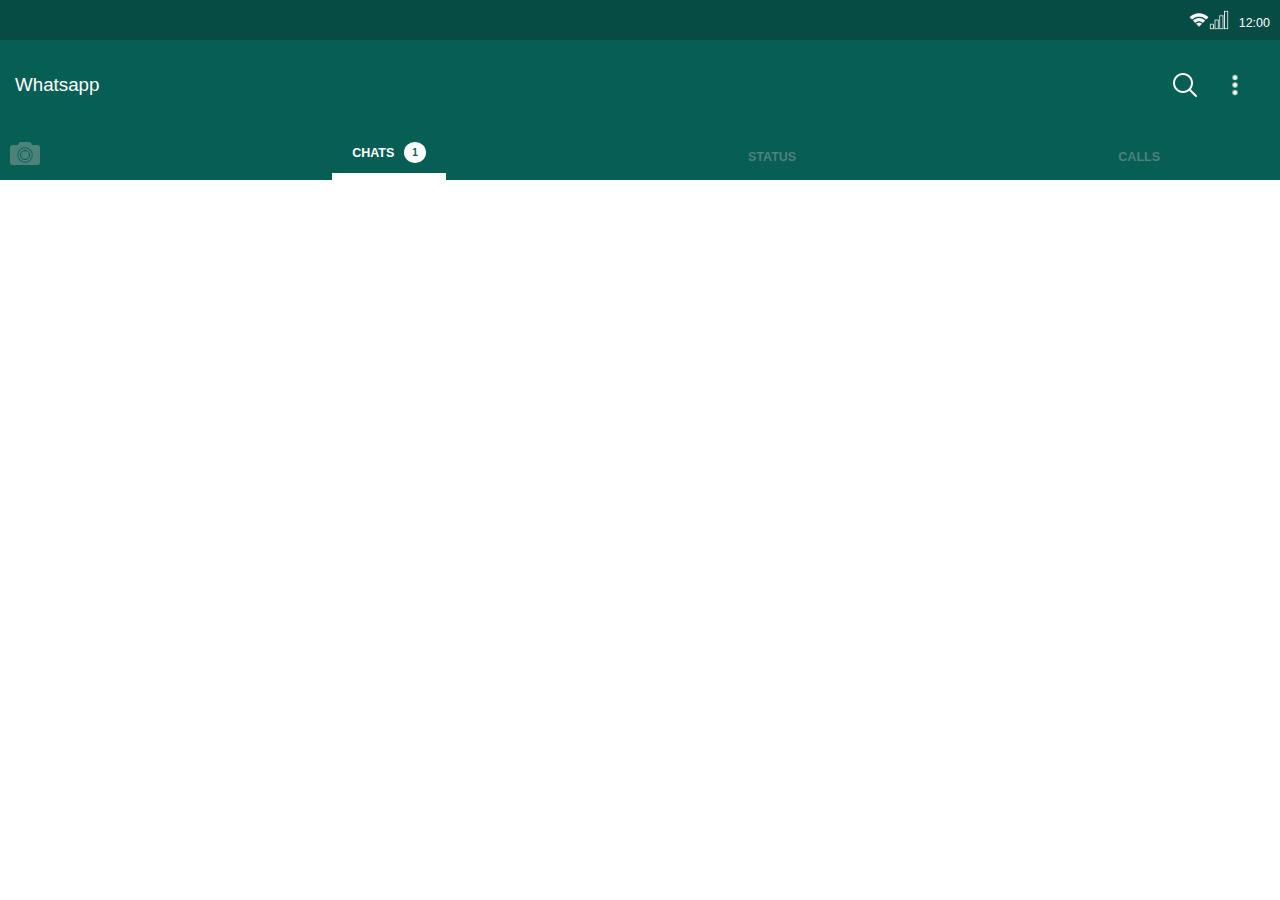
==== Assignment 2/index.html @ 16d69deb "assignment 1" ====
<!DOCTYPE html>
<html lang="en">
<head>
    <meta charset="UTF-8">
    <meta http-equiv="X-UA-Compatible" content="IE=edge">
    <meta name="viewport" content="width=device-width, initial-scale=1.0">
    <link rel="stylesheet" href="style.css">
    <title>Whatsapp</title>
</head>
<body>
    <div class="top-notification">
        <img id="die" src="./assets/icons/icons8-wi-fi-30.png" alt=" wifi">
        <img src="./assets/icons/icons8-no-connection-50.png" alt=" cellular">
        <p>12:00</p>
    </div>
    <div class="appbar">
        <p>Whatsapp</p>
        <div class="appbar">
            <img src="./assets/icons/icons8-search-30.png" alt="">
            <img src="./assets/icons/icons8-more-24.png" alt="more">
        </div>
    </div>
    <div class="selection-menu">
        <img src="./assets/icons/icons8-camera-50.png" alt="">
        <div class="selection-item" id="selected">
            <p class="space-down">CHATS</p>
            <p id="chat-num" class="space-down">1</p>
        </div>
        <div class="selection-item">
            <p class="alot-space-down">STATUS</p>
        </div>
        <div class="selection-item" id="last-selection-item">
            <p class="alot-space-down">CALLS</p>
        </div>
    </div>
    <div class="chat">
        
    </div>
</body>
</html>
---- Assignment 2/style.css ----
:root {
    --dark-green: #064B44;
    --normal-green: #075E54;
    --inactive: #4F817B;
}

* {
    font-family: 'Roboto', sans-serif;
    font-size:62.5%;
    box-sizing: border-box;
    margin: 0;
    padding: 0;
}

/* Top notification area*/
.top-notification{
    padding: 1rem;
    color: white;
    font-size: 2rem;
    display: flex;
    align-items: flex-end;
    justify-content: end;
    background-color: var(--dark-green);
}

.top-notification > img{
    height: 20px;
    width: 20px;
}

.top-notification > p{
    margin-left: 1rem;
}

/* App bar */
.appbar{
    display: flex;
    justify-content: space-between;
    align-items: center;
    padding: 1.5rem;
    font-size: 3rem;
    background-color: var(--normal-green);
    color: white;
}

.appbar > img{
    height: 30px;
    margin-left: 20px;
    width: 30px;
}

/* selection menu */
.selection-menu{
    display: flex;
    justify-content: space-between;
    align-items: flex-end;
    font-size: 2rem;
    background-color: var(--normal-green);
    color: var(--inactive);
}

.selection-menu > img{
    margin: 1rem;
    height: 30px;
    width: 30px;
}
.selection-item{
    color: var(--inactive);
    font-size: 2rem;
    display: flex;
    align-items: center;
    padding: 0 2rem;
    font-weight: bold;
}
#selected{
    color: white;
    border-bottom: 7px solid white;
}

#chat-num{
    margin-left: 1rem;
    font-size: 1rem;
    padding: 5px 8px;
    border-radius:50%;
    -moz-border-radius:50%;
    -webkit-border-radius:50%;
    background-color: white;
    color: var(--normal-green);
}

#last-selection-item{
    margin-right: 10rem;
}
.space-down{
    margin-bottom: 1rem;
}
.alot-space-down{
    margin-bottom: 1.6rem;
}
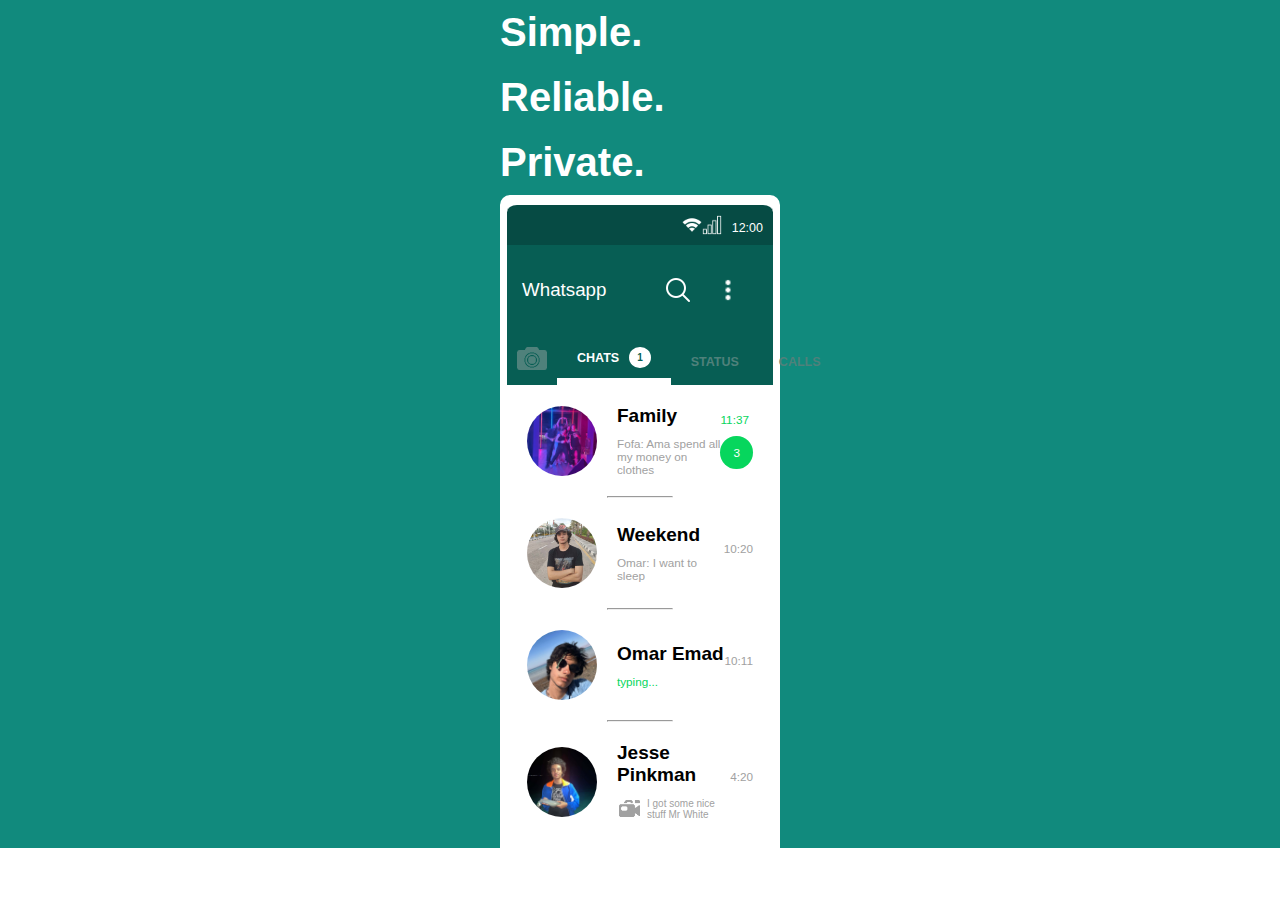
==== commit 5b52ee6e: "assignment 2" ====
--- a/Assignment 2/index.html
+++ b/Assignment 2/index.html
@@ -8,33 +8,84 @@
     <title>Whatsapp</title>
 </head>
 <body>
-    <div class="top-notification">
-        <img id="die" src="./assets/icons/icons8-wi-fi-30.png" alt=" wifi">
-        <img src="./assets/icons/icons8-no-connection-50.png" alt=" cellular">
-        <p>12:00</p>
-    </div>
-    <div class="appbar">
-        <p>Whatsapp</p>
-        <div class="appbar">
-            <img src="./assets/icons/icons8-search-30.png" alt="">
-            <img src="./assets/icons/icons8-more-24.png" alt="more">
+    <main>
+        <h1>Simple.</h1>
+        <h1>Reliable.</h1>
+        <h1>Private.</h1>
+        <div class="phone">
+            <div class="top-notification">
+                <img id="die" src="./assets/icons/icons8-wi-fi-30.png" alt=" wifi">
+                <img src="./assets/icons/icons8-no-connection-50.png" alt=" cellular">
+                <p>12:00</p>
+            </div>
+            <div class="appbar">
+                <p>Whatsapp</p>
+                <div class="appbar">
+                    <img src="./assets/icons/icons8-search-30.png" alt="">
+                    <img src="./assets/icons/icons8-more-24.png" alt="more">
+                </div>
+            </div>
+            <div class="selection-menu">
+                <img src="./assets/icons/icons8-camera-50.png" alt="">
+                <div class="selection-item" id="selected">
+                    <p class="space-down">CHATS</p>
+                    <p id="chat-num" class="space-down">1</p>
+                </div>
+                <div class="selection-item">
+                    <p class="alot-space-down">STATUS</p>
+                </div>
+                <div class="selection-item" id="last-selection-item">
+                    <p class="alot-space-down">CALLS</p>
+                </div>
+            </div>
+            <div class="chat">
+                <img src="./assets/images/frens arcade.jpeg" alt="">
+                <div class="middle-section">
+                    <h1>Family</h1>
+                    <p>Fofa: Ama spend all my money on clothes</p>
+                </div>
+                <div class="right-section" >
+                    <p class="space-down light-green">11:37</p>
+                    <p class="unseen-texts"> 3 </p>
+                </div>
+            </div>
+            <hr>
+            <div class="chat">
+                <img src="./assets/images/angry boi.jpeg" alt="">
+                <div class="middle-section">
+                    <h1>Weekend</h1>
+                    <p>Omar: I want to sleep</p>
+                </div>
+                <div class="right-section" >
+                    <p class="space-down">10:20</p>
+                </div>
+            </div>
+            <hr>
+            <div class="chat">
+                <img src="./assets/images/car boy.jpeg" alt="">
+                <div class="middle-section">
+                    <h1>Omar Emad</h1>
+                    <p class="light-green">typing...</p>
+                </div>
+                <div class="right-section" >
+                    <p class="space-down">10:11</p>
+                </div>
+            </div>
+            <hr>
+            <div class="chat">
+                <img src="./assets/images/fish boy.jpeg" alt="">
+                <div class="middle-section">
+                    <h1>Jesse Pinkman</h1>
+                    <div style="display: flex; align-items: center;">
+                        <img src="./assets/icons/icons8-video-camera-96.png" alt="" style="width:25px;">
+                        <p style="font-size: 1rem; margin-left: 5px;"> I got some nice stuff Mr White</p>
+                    </div>
+                </div>
+                <div class="right-section" >
+                    <p class="space-down">4:20</p>
+                </div>
+            </div>
         </div>
-    </div>
-    <div class="selection-menu">
-        <img src="./assets/icons/icons8-camera-50.png" alt="">
-        <div class="selection-item" id="selected">
-            <p class="space-down">CHATS</p>
-            <p id="chat-num" class="space-down">1</p>
-        </div>
-        <div class="selection-item">
-            <p class="alot-space-down">STATUS</p>
-        </div>
-        <div class="selection-item" id="last-selection-item">
-            <p class="alot-space-down">CALLS</p>
-        </div>
-    </div>
-    <div class="chat">
-        
-    </div>
+    </main>
 </body>
 </html>--- a/Assignment 2/style.css
+++ b/Assignment 2/style.css
@@ -1,7 +1,10 @@
 :root {
     --dark-green: #064B44;
     --normal-green: #075E54;
+    --light-green:#07D65D;
     --inactive: #4F817B;
+    --grey: #a1a1a1;
+    --background-green:#118A7D;
 }
 
 * {
@@ -14,6 +17,8 @@
 
 /* Top notification area*/
 .top-notification{
+    border-radius: 10px 10px 0px 0px;
+    border-top: 3px solid white;
     padding: 1rem;
     color: white;
     font-size: 2rem;
@@ -96,4 +101,69 @@
 }
 .alot-space-down{
     margin-bottom: 1.6rem;
+}
+
+/* chat area */
+.chat{
+    display: flex;
+    align-items: center;
+    padding: 2rem;
+    font-size: 3rem;
+    color: var(--grey);
+}
+
+.right-section{
+    margin-left: auto;
+}
+.middle-section > h1{
+    color: black;
+    font-size: 1.9rem;
+    font-weight: bold;
+    margin-bottom: 1rem;
+}
+.chat > img{
+    height: 70px;
+    width: 70px;
+    margin-right: 2rem;
+    border-radius:50%;
+    -moz-border-radius:50%;
+    -webkit-border-radius:50%;
+}
+
+.unseen-texts{
+    color: white;
+    background-color: var(--light-green);
+    padding: 10px 13px;
+    border-radius:50%;
+    -moz-border-radius:50%;
+    -webkit-border-radius:50%;
+}
+
+.light-green{
+    color: var(--light-green);
+}
+
+hr{
+    margin: 0px 100px;
+    color: rgb(255, 255, 255);
+    background-color: white;
+}
+
+/* put app in phone */
+main{
+    display: flex;
+    flex-direction: column;
+    background-color: var(--background-green);
+    padding: 0 500px;
+}
+.phone{
+    border-radius: 10px 10px 0px 0px;
+    border: 7px solid white;
+    background-color: white;
+}
+main > h1{
+    font-weight: bold;
+    font-size: 4rem;
+    color: white;
+    margin: 10px 0;
 }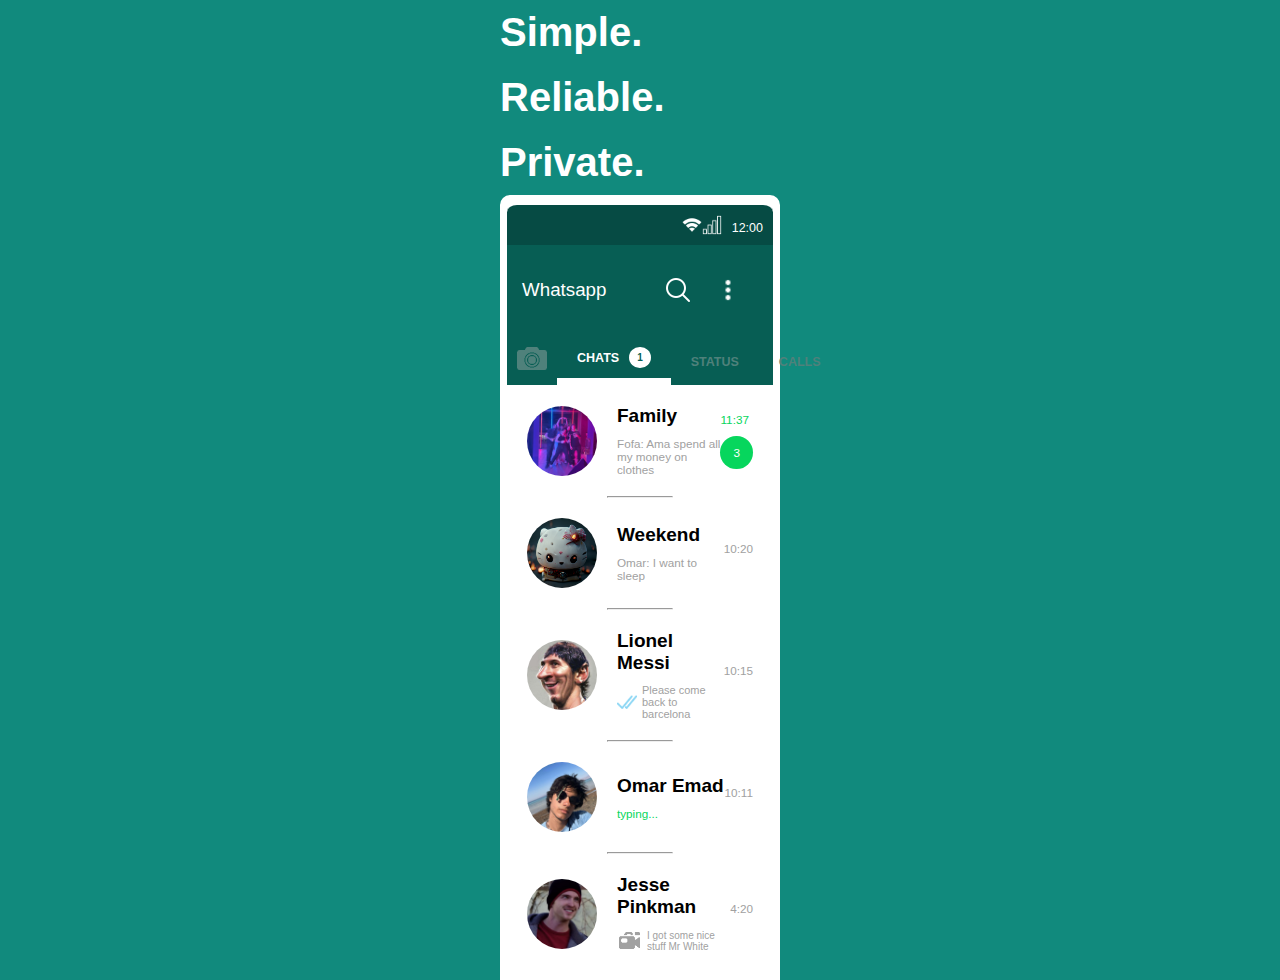
==== commit 1295925e: "assignment 2 improved" ====
--- a/Assignment 2/index.html
+++ b/Assignment 2/index.html
@@ -51,13 +51,27 @@
             </div>
             <hr>
             <div class="chat">
-                <img src="./assets/images/angry boi.jpeg" alt="">
+                <img src="./assets/images/weekend.png" alt="">
                 <div class="middle-section">
                     <h1>Weekend</h1>
                     <p>Omar: I want to sleep</p>
                 </div>
                 <div class="right-section" >
                     <p class="space-down">10:20</p>
+                </div>
+            </div>
+            <hr>
+            <div class="chat">
+                <img src="./assets/images/messi.jpg" alt="">
+                <div class="middle-section">
+                    <h1>Lionel Messi</h1>
+                    <div style="display: flex; align-items: center;">
+                        <img src="./assets/icons/icons8-double-tick-100.png" class="seen" alt="">
+                        <p style="font-size: 1.1rem; margin-left:5px;">Please come back to barcelona</p>
+                    </div>
+                </div>
+                <div class="right-section" >
+                    <p class="space-down">10:15</p>
                 </div>
             </div>
             <hr>
@@ -73,7 +87,7 @@
             </div>
             <hr>
             <div class="chat">
-                <img src="./assets/images/fish boy.jpeg" alt="">
+                <img src="./assets/images/Jesse.png" alt="">
                 <div class="middle-section">
                     <h1>Jesse Pinkman</h1>
                     <div style="display: flex; align-items: center;">
@@ -85,6 +99,7 @@
                     <p class="space-down">4:20</p>
                 </div>
             </div>
+            
         </div>
     </main>
 </body>
--- a/Assignment 2/style.css
+++ b/Assignment 2/style.css
@@ -94,7 +94,7 @@
 }
 
 #last-selection-item{
-    margin-right: 10rem;
+    margin-right: 5rem;
 }
 .space-down{
     margin-bottom: 1rem;
@@ -149,6 +149,10 @@
     background-color: white;
 }
 
+.seen{
+    width: 20px;
+}
+
 /* put app in phone */
 main{
     display: flex;
